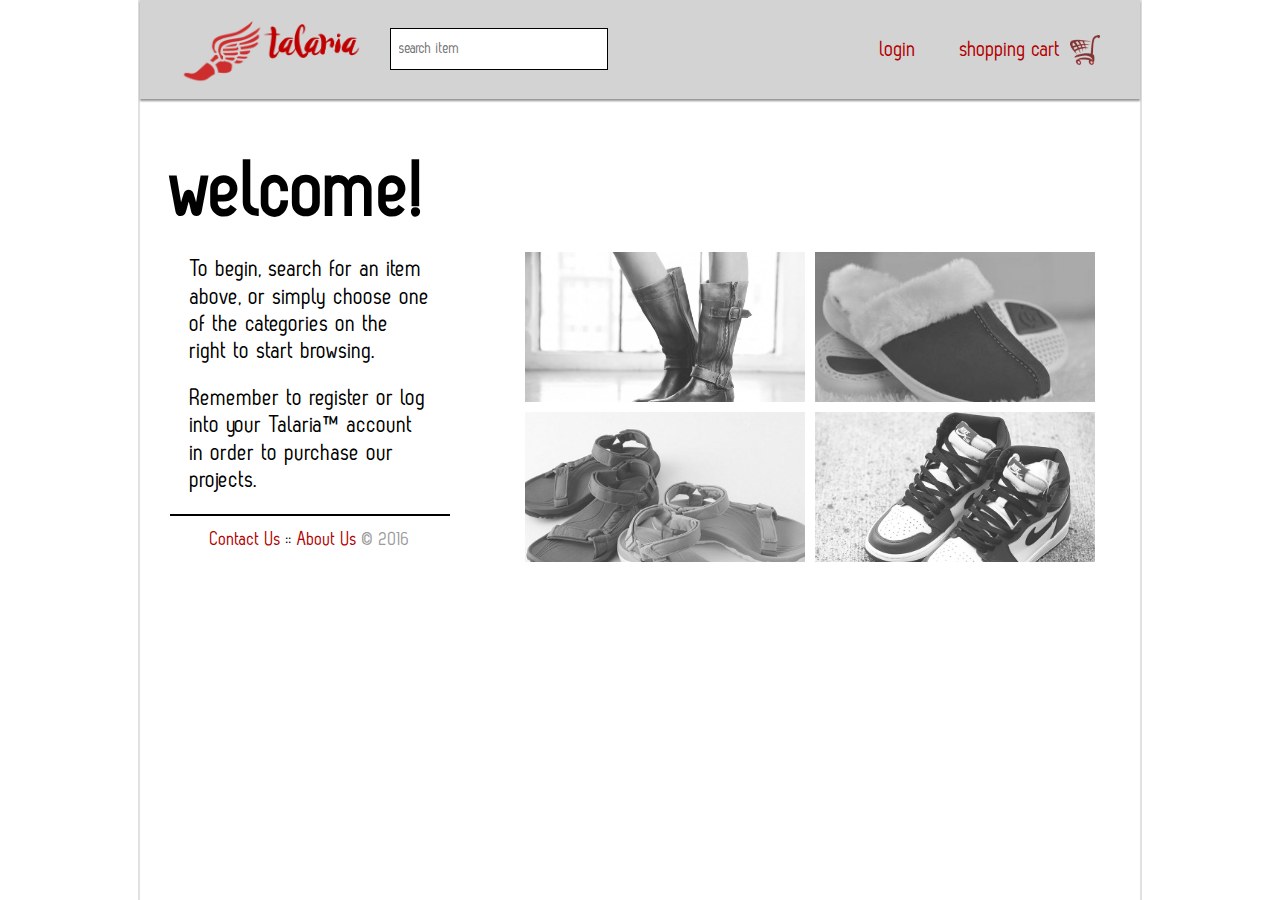
==== UI-only/index.html @ e58d3364 "Initial UI code (just the homepage, and not connected to the backend)" ====
<!DOCTYPE html>

<html>

	<head>
		<title>Talaria</title>
		<link rel="stylesheet" type="text/css" href="assets/css/style.css"/>
	</head>

	<body>
		<div id="container">
			<div id="header">
				<div id="header-left">
					<h1><span class="hidden">Talaria</span></h1>
					<input id="search" placeholder="search item"/>
				</div>

				<div id="header-right">
					<button>Login</button>
					<a id="button-shoppingCart">Shopping Cart</a>
				</div>

				<div class="clear"></div>
			</div>

			<div id="content">

				<div id="sectionTitle">
					<h2>Welcome!</h2>
				</div>

				<div id="narrowContent">
					<p>To begin, search for an item above, or simply choose one of the categories on the right to start browsing.</p>

					<p>Remember to register or log into your Talaria&#8482; account in order to purchase our projects.</p>

					<div id="footer">
						<a href="">Contact Us</a> :: <a href="">About Us</a> <span class="copyright-text">&copy; 2016</span>
					</div>
				</div>

				<div id="wideContent">
					<ul id="iconMenu">
						<li>
							<a href="">
								<img src="assets/images/iconmenu-boots.jpg"/>
								<div class="iconMenu-text">Boots</div>
							</a>
						<li>
						<li>
							<a href="">
								<img src="assets/images/iconmenu-flipflops.jpg"/>
								<div class="iconMenu-text">Flip Flops</div>
							</a>
							
						<li>
						<li>
							<a href="">
								<img src="assets/images/iconmenu-sandals.jpg"/>
								<div class="iconMenu-text">Sandals</div>
							</a>
							
						<li>
						<li>
							<a href="">
								<img src="assets/images/iconmenu-shoes.jpg"/>
								<div class="iconMenu-text">Shoes</div>
							</a>
							
						<li>
					</ul>
				</div>

				<div class="clear"></div>

			</div>
		</div>
	</body>

</html>
---- UI-only/assets/css/style.css ----
@font-face {
  font-family: Zag;
  src: url(../fonts/Zag.otf); }
html, body {
  margin: 0;
  padding: 0;
  height: 100%; }

body {
  background-color: white;
  color: black;
  text-align: center;
  font-family: Zag;
  line-height: 1.7em; }

div#container {
  width: 1000px;
  margin: 0 auto;
  text-align: left;
  border-left: 2px solid #e1e1e1;
  border-right: 2px solid #e1e1e1;
  min-height: 100%;
  position: relative; }

div#header {
  background-color: lightgray;
  box-shadow: 0px 2px 2px #939393;
  position: relative; }
  div#header h1 {
    background-image: url("../images/logo-long.png");
    background-size: 200px auto;
    background-repeat: no-repeat;
    width: 200px;
    height: 75px;
    margin: 10px 40px 5px;
    display: inline-block; }
  div#header input#search {
    position: absolute;
    height: 40px;
    top: 28px;
    left: 250px;
    border: 1px #000 solid;
    padding: 0 8px;
    color: #6c6c6c;
    font-family: Zag;
    font-size: 1em;
    width: 200px;
    outline: none; }
  div#header div#header-left {
    float: left; }
  div#header div#header-right {
    float: right;
    margin-right: 20px; }
    div#header div#header-right button, div#header div#header-right a {
      border: none;
      background-color: transparent;
      color: #b30000;
      font-family: Zag;
      font-size: 1.4em;
      margin: 25px 20px 0;
      height: 50px;
      padding: 10px 0;
      text-transform: lowercase;
      cursor: pointer; }
      div#header div#header-right button:hover, div#header div#header-right a:hover {
        color: #6c6c6c; }
    div#header div#header-right a#button-shoppingCart {
      background-image: url("../images/cart.png");
      background-repeat: no-repeat;
      background-size: 30px 30px;
      background-position: center right;
      padding-right: 40px; }

div#content div#sectionTitle h2 {
  text-transform: lowercase;
  font-size: 5em;
  font-weight: 900;
  margin: 80px 30px 20px; }
div#content div#narrowContent {
  float: left;
  margin: 10px 30px 20px;
  width: 280px;
  font-size: 1.5em; }
  div#content div#narrowContent p {
    margin: 20px; }
div#content div#wideContent {
  float: right;
  margin: 10px 30px 20px;
  width: 600px; }

div#footer {
  border-top: 2px black solid;
  text-align: center;
  padding-top: 10px;
  font-size: 0.8em; }
  div#footer a {
    color: #b30000;
    text-decoration: none; }
    div#footer a:hover {
      color: black; }
  div#footer span.copyright-text {
    color: #9b9b9b; }

ul#iconMenu {
  position: relative;
  list-style: none;
  padding: 0;
  margin-left: 10px; }
  ul#iconMenu li {
    display: inline-block;
    margin-left: 5px; }
    ul#iconMenu li a {
      width: 280px;
      height: 150px;
      overflow: hidden;
      display: inline-block;
      position: relative;
      transition: 0.25s; }
      ul#iconMenu li a img {
        position: absolute;
        top: 0;
        left: 0;
        margin-left: -30px;
        width: 340px;
        -webkit-filter: grayscale(100%);
        filter: grayscale(100%);
        opacity: 0.8; }
      ul#iconMenu li a div.iconMenu-text {
        display: none; }
      ul#iconMenu li a:hover img {
        -webkit-filter: grayscale(0%);
        filter: grayscale(0%);
        opacity: 1; }
      ul#iconMenu li a:hover div.iconMenu-text {
        display: block;
        position: absolute;
        bottom: 30px;
        left: 30px;
        text-transform: uppercase;
        font-size: 2em;
        color: #FFF;
        text-shadow: 2px 2px #6c6c6c; }

.hidden {
  display: none; }

.clear {
  clear: both; }

/*# sourceMappingURL=style.css.map */
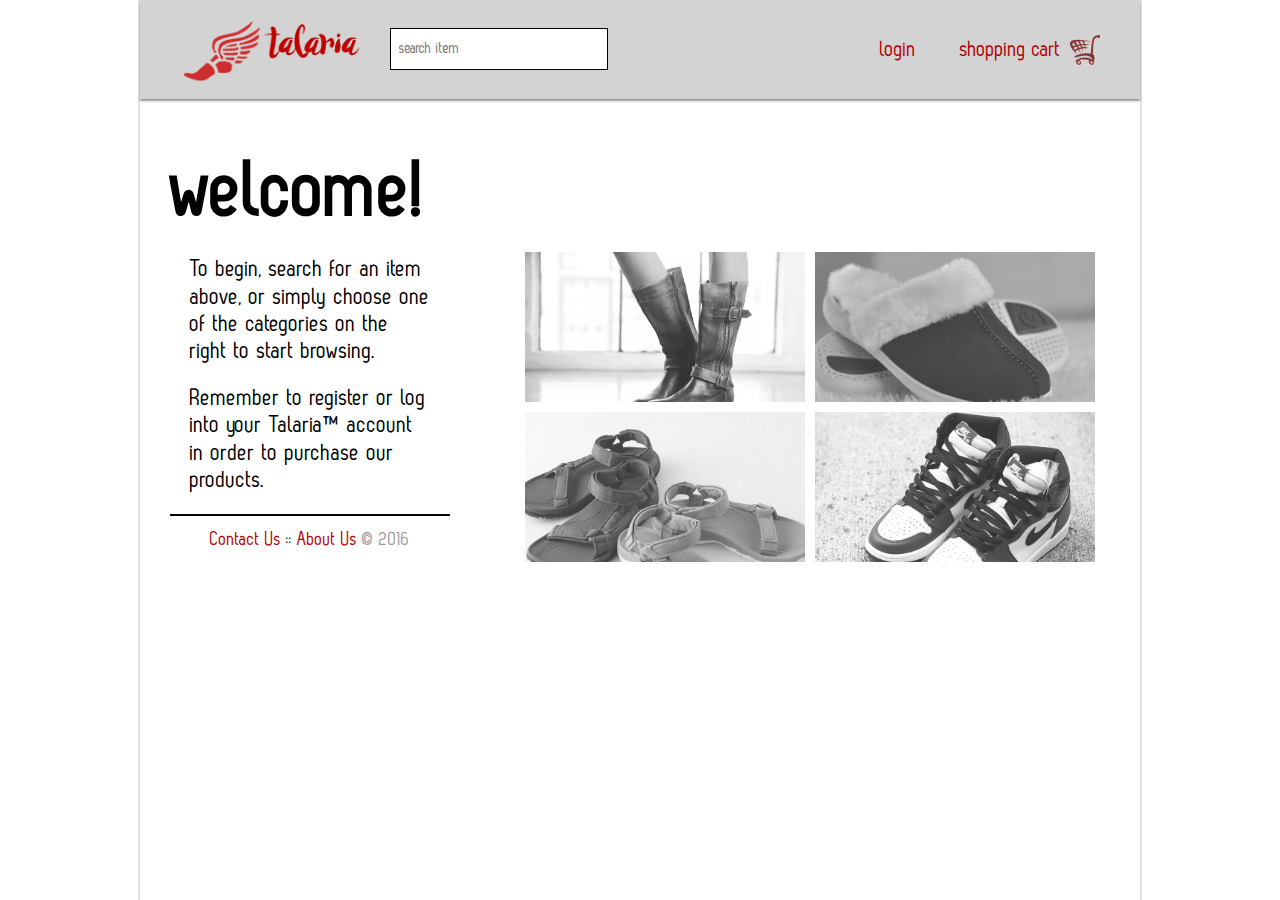
==== commit cf4ff352: "Merge remote-tracking branch 'origin/master'" ====
--- a/UI-only/index.html
+++ b/UI-only/index.html
@@ -32,7 +32,7 @@
 				<div id="narrowContent">
 					<p>To begin, search for an item above, or simply choose one of the categories on the right to start browsing.</p>
 
-					<p>Remember to register or log into your Talaria&#8482; account in order to purchase our projects.</p>
+					<p>Remember to register or log into your Talaria&#8482; account in order to purchase our products.</p>
 
 					<div id="footer">
 						<a href="">Contact Us</a> :: <a href="">About Us</a> <span class="copyright-text">&copy; 2016</span>
@@ -50,7 +50,7 @@
 						<li>
 							<a href="">
 								<img src="assets/images/iconmenu-flipflops.jpg"/>
-								<div class="iconMenu-text">Flip Flops</div>
+								<div class="iconMenu-text">Slippers</div>
 							</a>
 							
 						<li>
